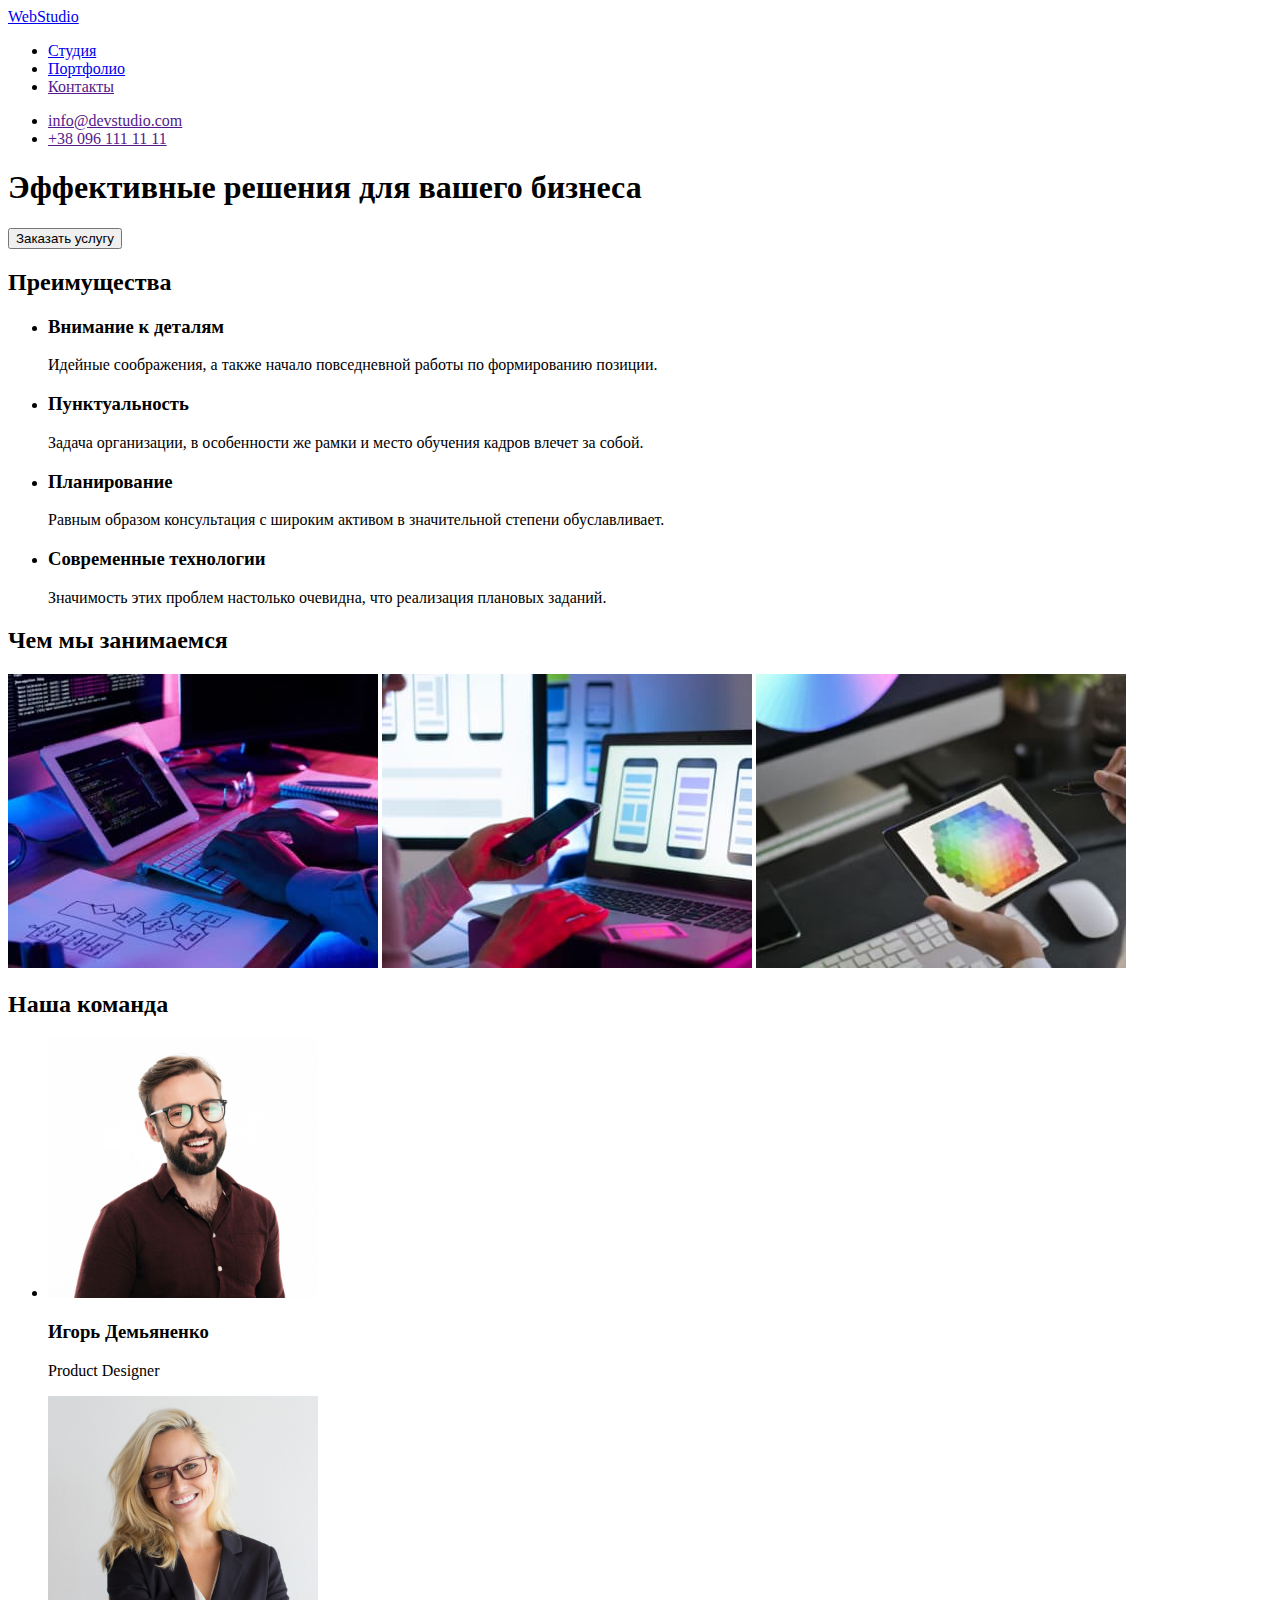
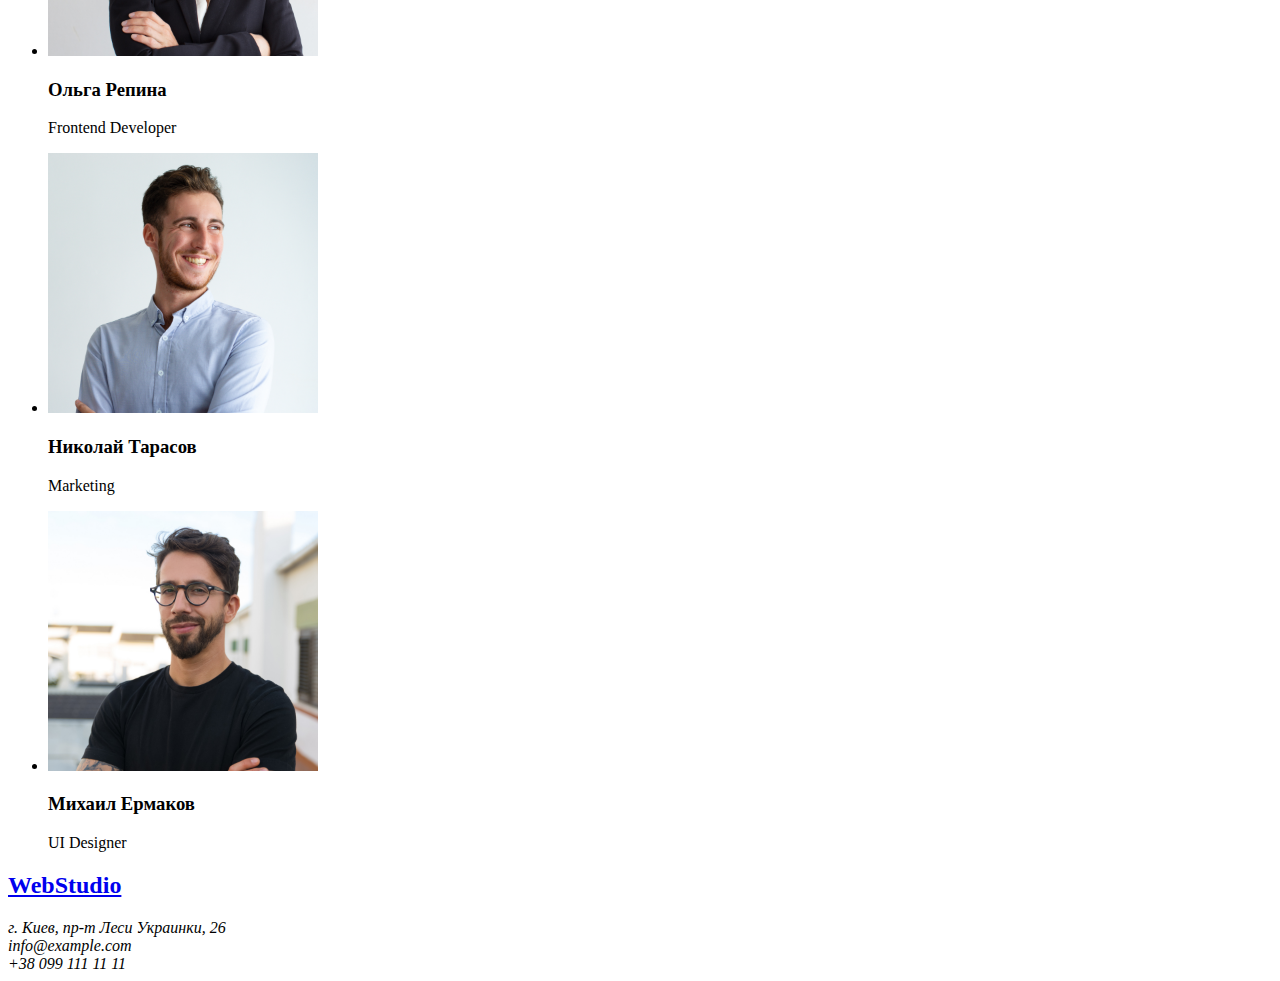
==== index.html @ 67f6c004 "Сохраняет новые файлы сайта" ====
<!DOCTYPE html>
<html lang="ru">
<head>
    <meta charset="UTF-8">
    <meta http-equiv="X-UA-Compatible" content="IE=edge">
    <meta name="viewport" content="width=device-width, initial-scale=1.0">
    <title>Document</title>
    <link rel="stylesheet" href="./css/style.css">
</head>
<body>
    <header>
        <nav>
        <a href="/">
        WebStudio 
        </a>
        <ul>
            <li><a href="./index.html">Студия</a></li>
            <li><a href="./portfolio.html">Портфолио</a></li>
            <li><a href="">Контакты</a></li>
        </ul>
    </nav>
    
        <ul>
            <li><a href="">info@devstudio.com</a></li>
            <li><a href="">+38 096 111 11 11</a></li>
        </ul>
    </header>
    <main>
    <section>
        <h1>Эффективные решения для вашего бизнеса</h1>
        
        <button>Заказать услугу</button> 
    </section>
    <section>
        <h2>Преимущества</h2>
        <ul>
            <li>
                <h3>Внимание к деталям</h3>
                <p>Идейные соображения, а также начало повседневной работы по формированию позиции.</p>
            </li>
            <li>
                <h3>Пунктуальность</h3>
                <p>Задача организации, в особенности же рамки и место обучения кадров влечет за собой.</p>
            </li>
            <li>
                <h3>Планирование</h3>
                <p>Равным образом консультация с широким активом в значительной степени обуславливает.</p>
            </li>
            <li>
                <h3>Современные технологии</h3>
                <p>Значимость этих проблем настолько очевидна, что реализация плановых заданий.</p>
            </li>
        </ul>
    </section>
    <section>
        <h2>Чем мы занимаемся</h2>
           <img src="./images/box1.jpg" alt="Человек работает за компьютером" width="370"> 
           <img src="./images/box2.jpg" alt="Человек сидит за ноутбуком и держит в руке телефон" width="370">
           <img src="./images/box3.jpg" alt="Человек сидит за компьютером и держит в руке планшет" width="370">
    </section>
<section>
    <h2>Наша команда</h2>
<ul>
    <li>
    <img src="./images/img1.jpg" alt="Мужчина в темной рубашке и очках" width="270"> 
    <h3>Игорь Демьяненко</h3>
    <p>Product Designer</p>
</li>
<li>
    <img src="./images/img2.jpg" alt="Девушка в черном пиджаке и очках" width="270">
    <h3>Ольга Репина</h3>
    <p>Frontend Developer</p>
</li>
<li>
    <img src="./images/img3.jpg" alt="Мужчина в светлой рубашке" width="270">
    <h3>Николай Тарасов</h3>
    <p>Marketing</p>
</li>
<li>
    <img src="./images/img4.jpg" alt="Мужчина в черной футболке и очках" width="270">
    <h3>Михаил Ермаков</h3>
    <p>UI Designer</p>
</li>
</ul>
</section>
</main>
<footer>
    <section>
        <a href="/"> <h2> WebStudio</h2></a>
        <address>
        г. Киев, пр-т Леси Украинки, 26 <br>info@example.com <br>+38 099 111 11 11
        </address>
    </section>
</footer>
    
</body>
</html>
---- css/style.css ----

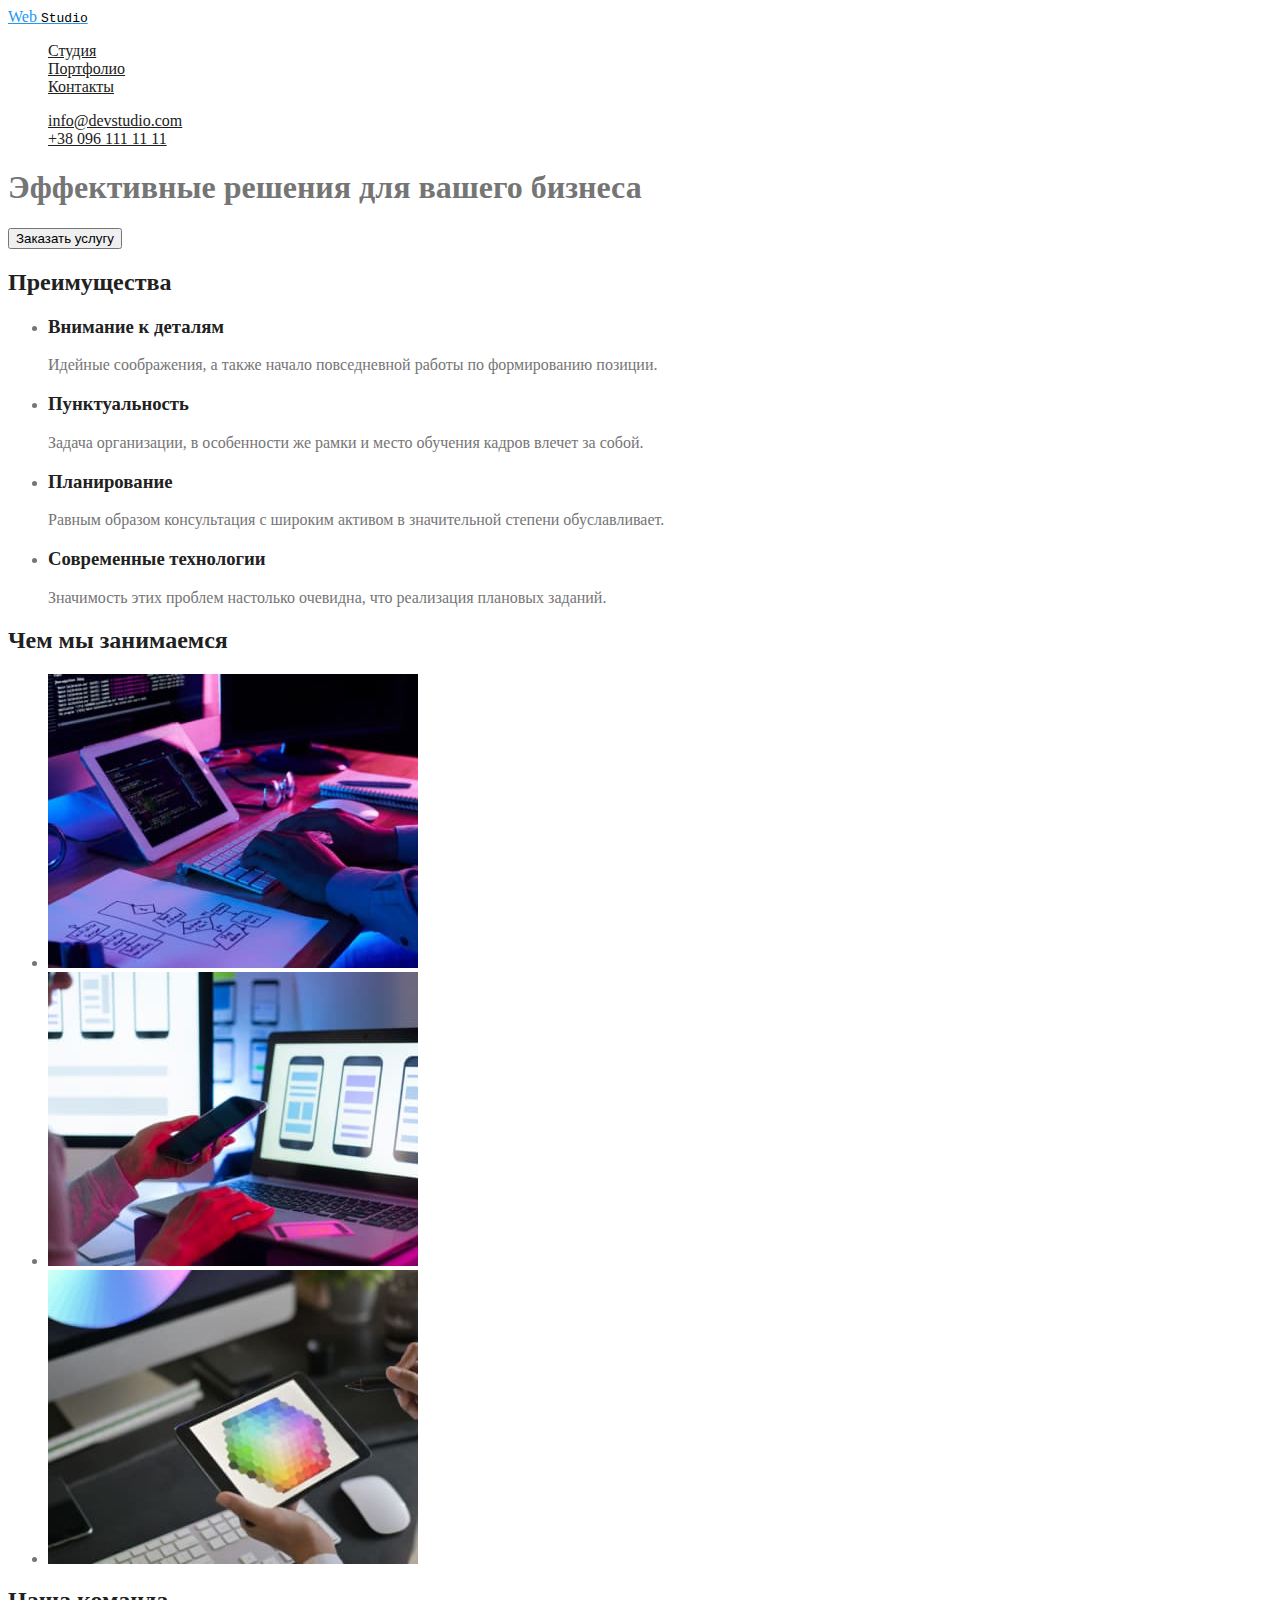
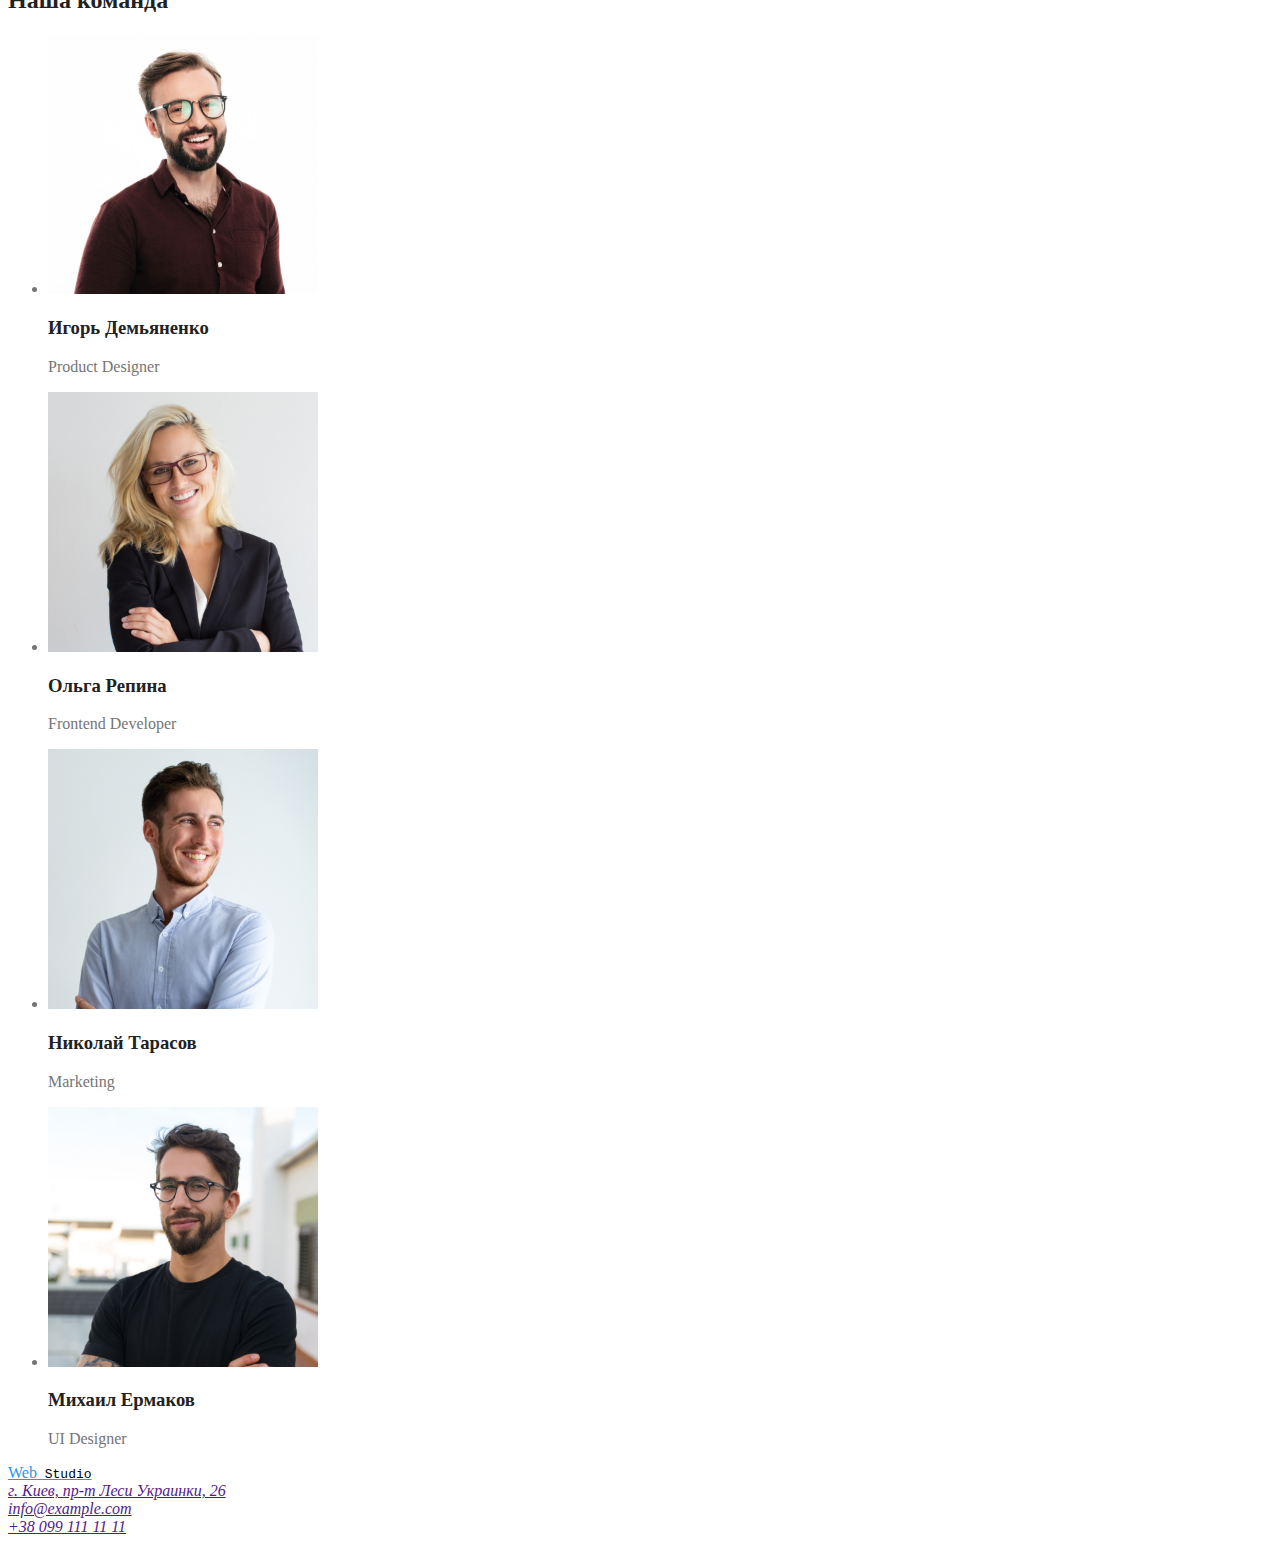
==== commit 3c3bc1e0: "добавляет css разметку" ====
--- a/index.html
+++ b/index.html
@@ -8,31 +8,31 @@
     <link rel="stylesheet" href="./css/style.css">
 </head>
 <body>
-    <header>
+    <header class="page-header">
         <nav>
-        <a href="/">
-        WebStudio 
+        <a href="/" class="Logo">
+        Web <samp class="Logo-site">Studio</samp>  
         </a>
-        <ul>
-            <li><a href="./index.html">Студия</a></li>
-            <li><a href="./portfolio.html">Портфолио</a></li>
-            <li><a href="">Контакты</a></li>
+        <ul class="site-nav list">
+            <li><a href="./index.html"class="link" >Студия</a></li>
+            <li><a href="./portfolio.html" class="link">Портфолио</a></li>
+            <li><a href="" class="link">Контакты</a></li>
         </ul>
     </nav>
     
-        <ul>
-            <li><a href="">info@devstudio.com</a></li>
-            <li><a href="">+38 096 111 11 11</a></li>
+        <ul class="contacts-nav list">
+            <li><a href="" class="link">info@devstudio.com</a></li>
+            <li><a href=""class="link">+38 096 111 11 11</a></li>
         </ul>
     </header>
     <main>
-    <section>
-        <h1>Эффективные решения для вашего бизнеса</h1>
+    <section class="Hero">
+        <h1 class="Hero-title">Эффективные решения для вашего бизнеса</h1>
         
         <button>Заказать услугу</button> 
     </section>
-    <section>
-        <h2>Преимущества</h2>
+    <section class="section">
+        <h2 class="section-title">Преимущества</h2>
         <ul>
             <li>
                 <h3>Внимание к деталям</h3>
@@ -52,14 +52,16 @@
             </li>
         </ul>
     </section>
-    <section>
-        <h2>Чем мы занимаемся</h2>
-           <img src="./images/box1.jpg" alt="Человек работает за компьютером" width="370"> 
-           <img src="./images/box2.jpg" alt="Человек сидит за ноутбуком и держит в руке телефон" width="370">
-           <img src="./images/box3.jpg" alt="Человек сидит за компьютером и держит в руке планшет" width="370">
+    <section class="section">
+        <h2 class="section-title">Чем мы занимаемся</h2>
+        <ul>
+           <li><img src="./images/box1.jpg" alt="Человек работает за компьютером" width="370"></li>
+           <li><img src="./images/box2.jpg" alt="Человек сидит за ноутбуком и держит в руке телефон" width="370"></li>
+           <li><img src="./images/box3.jpg" alt="Человек сидит за компьютером и держит в руке планшет" width="370"></li>
+        </ul>
     </section>
-<section>
-    <h2>Наша команда</h2>
+<section class="section">
+    <h2 class="section-title">Наша команда</h2>
 <ul>
     <li>
     <img src="./images/img1.jpg" alt="Мужчина в темной рубашке и очках" width="270"> 
@@ -85,12 +87,12 @@
 </section>
 </main>
 <footer>
-    <section>
-        <a href="/"> <h2> WebStudio</h2></a>
-        <address>
-        г. Киев, пр-т Леси Украинки, 26 <br>info@example.com <br>+38 099 111 11 11
-        </address>
-    </section>
+    <a href="/" class="Logo">  Web<samp class="Logo-site"> Studio</samp></a>
+<address>
+    <a href="">  г. Киев, пр-т Леси Украинки, 26</a><br>
+    <a href=""> info@example.com </a><br>
+    <a href="">+38 099 111 11 11</a>
+</address>
 </footer>
     
 </body>
--- a/css/style.css
+++ b/css/style.css
@@ -1 +1,48 @@
+:root {
+  --primary-text-color: #757575;
+  --title-text-color: #212121;
+  --accent-text-color: #2196f3;
+}
 
+body {
+  background-color: #ffffff;
+  color: var(--primary-text-color);
+}
+.list {
+  list-style: none;
+}
+/* Цвет оснвнго текста #757575 */
+/* Вторичный цвет текста #212121*/
+/* Первичный цвет фона  #FFFFFF */
+/* Вторичный цвет фона #F5F4FA*/
+/* Акцент #2196F3*/
+/*Цвет footer #2F303A  */
+
+.Logo {
+  color: var(--accent-text-color);
+}
+.Logo-site {
+  color: #000000;
+}
+/*Site-nav */
+.site-nav .link,
+.contacts-nav .link {
+  color: var(--title-text-color);
+}
+.site-nav .link:hover,
+.site-nav .link:focus,
+.contacts-nav .link:hover,
+.contacts-nav .link:focus {
+  color: var(--accent-text-color);
+}
+/* hiro */
+
+/* section */
+.section-title {
+  color: var(--title-text-color);
+}
+
+h2,
+h3 {
+  color: var(--title-text-color);
+}
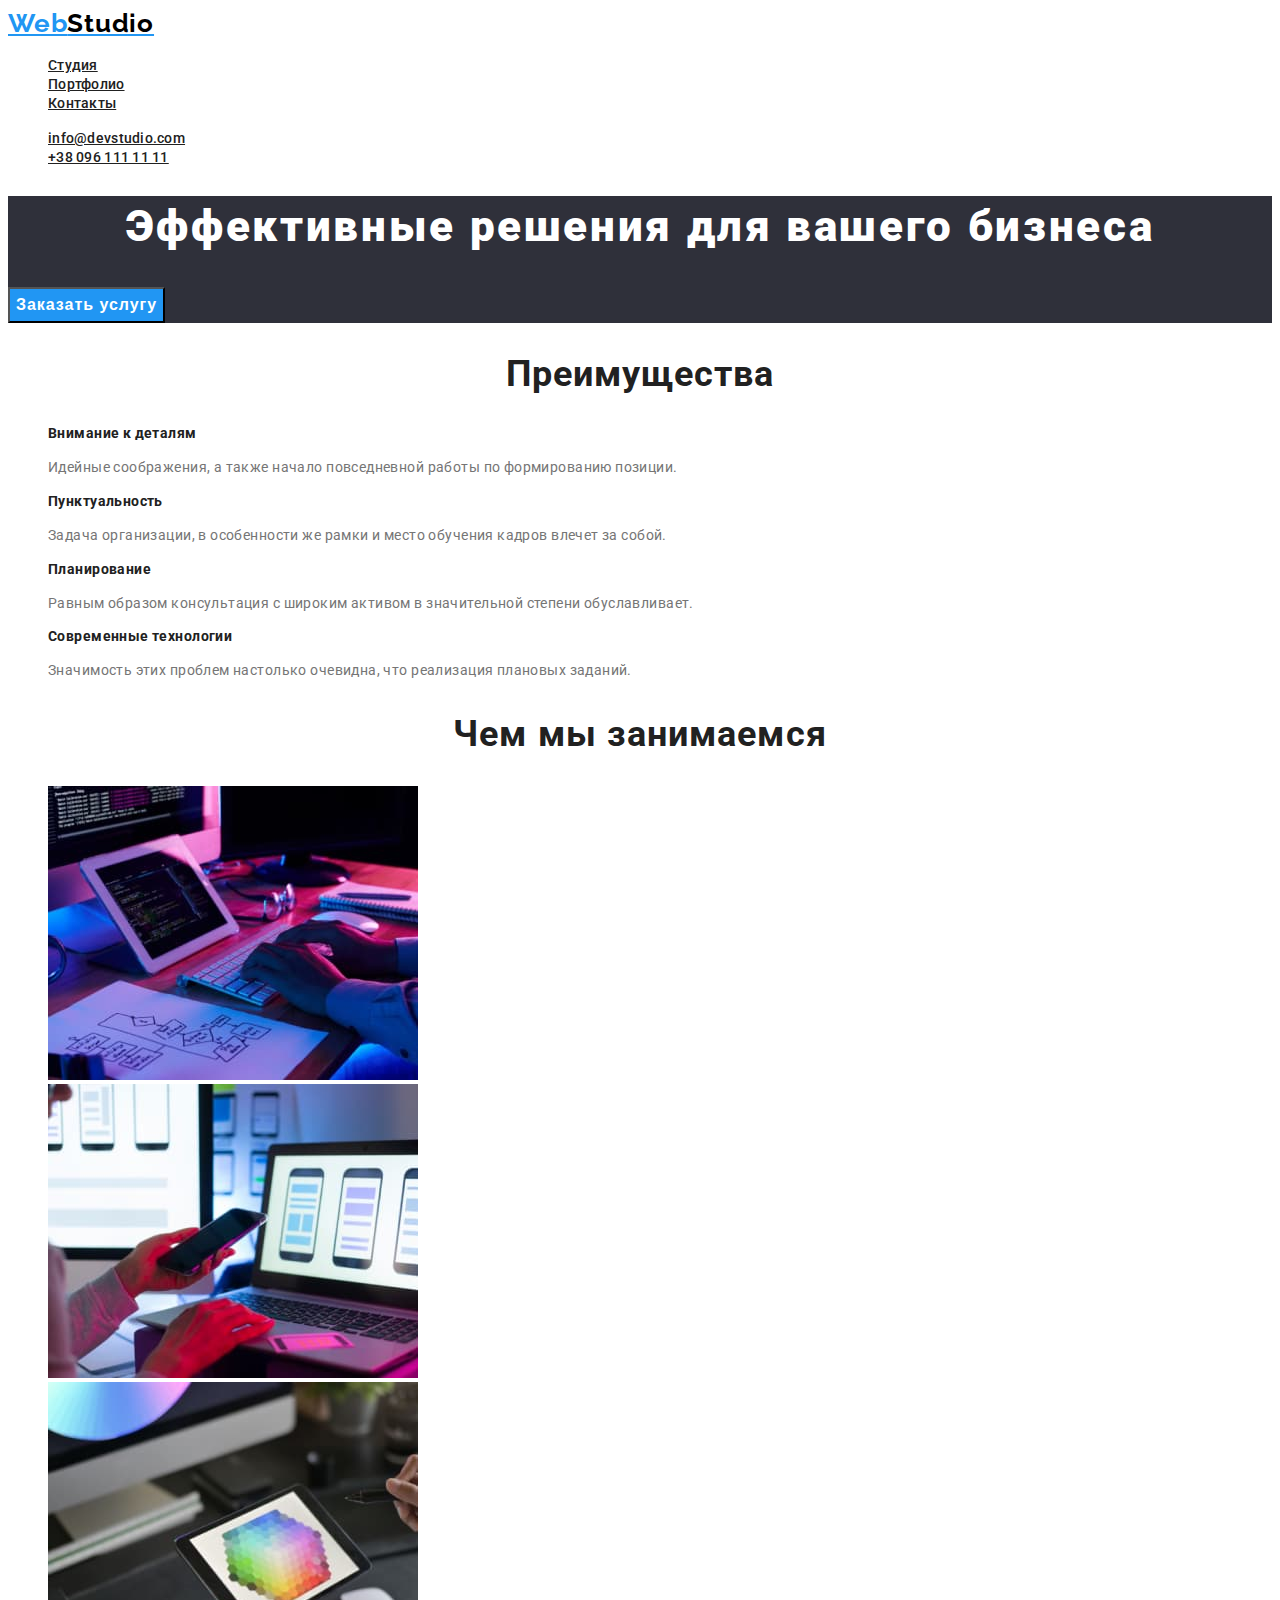
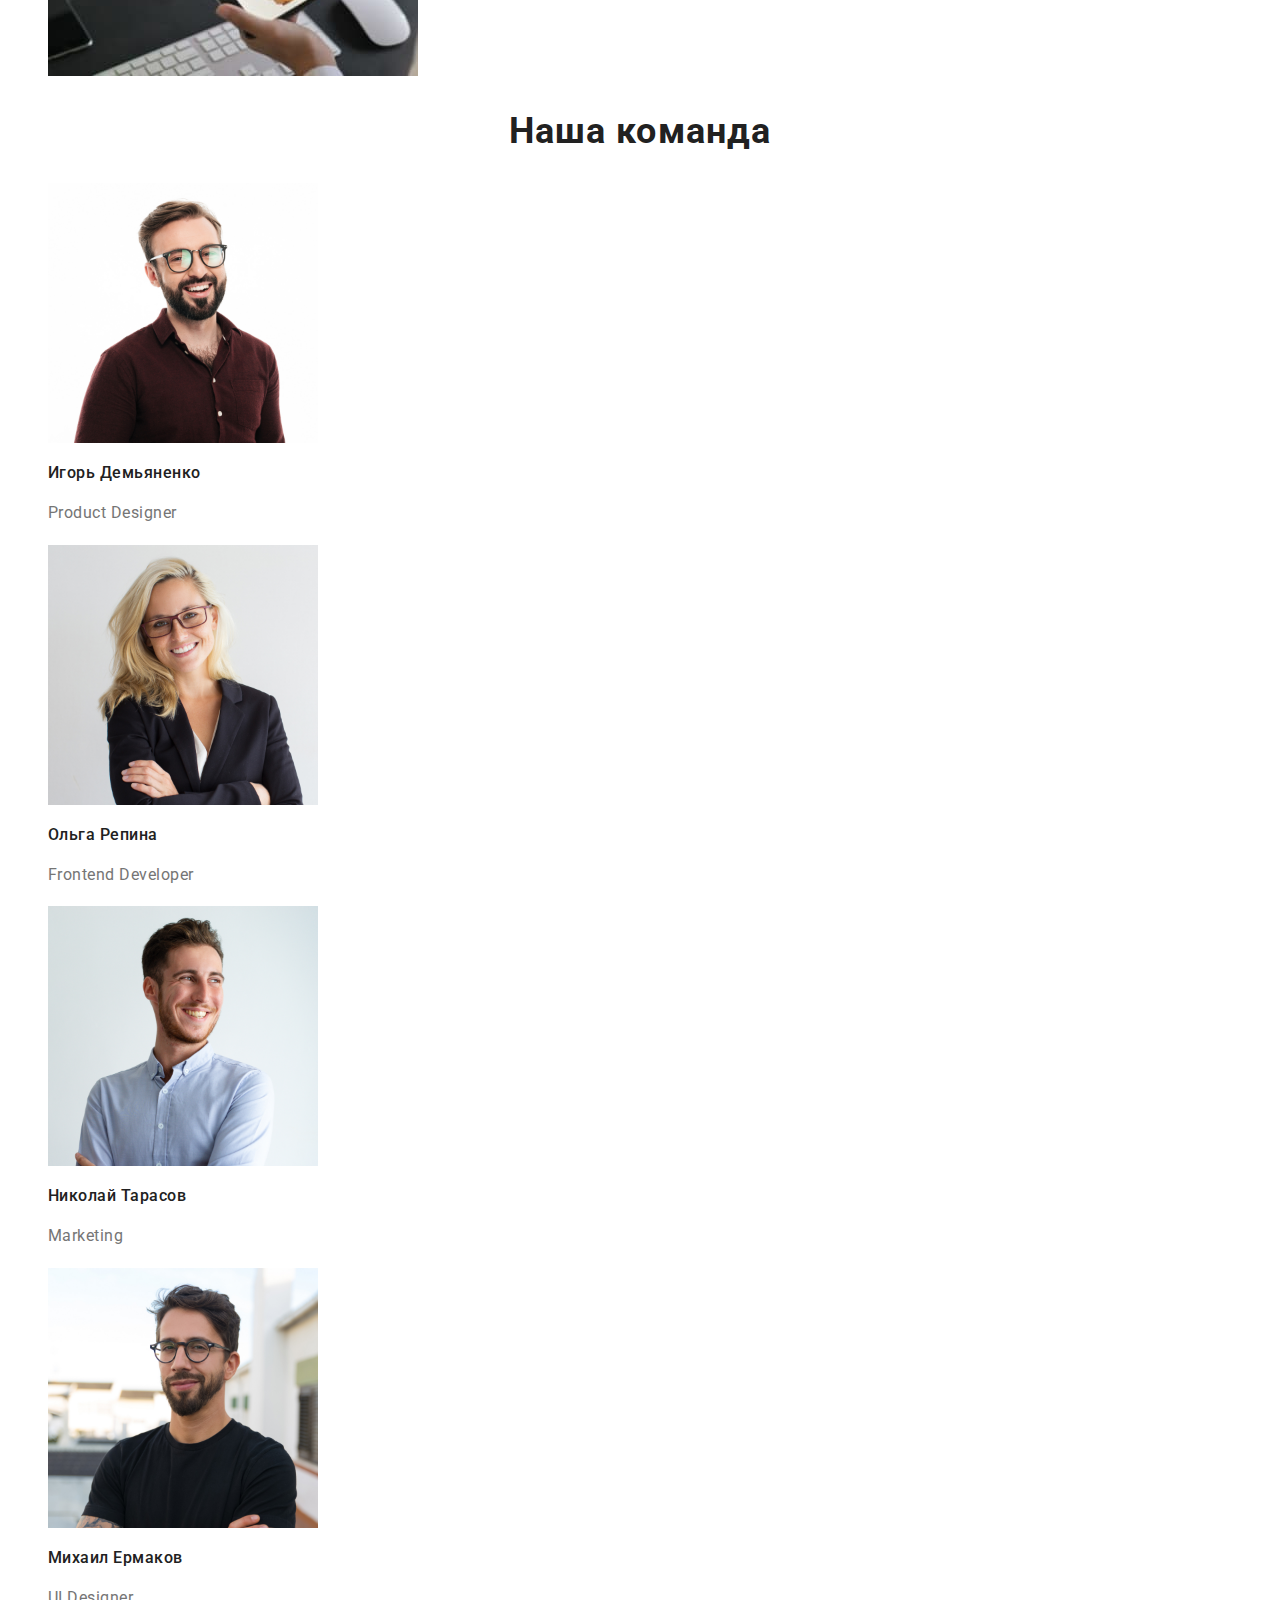
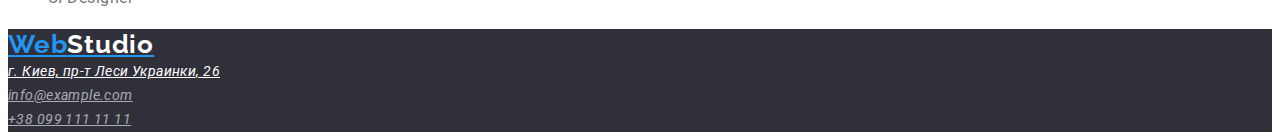
==== commit 6fdd9547: "Сохраняет стили шрифтов" ====
--- a/index.html
+++ b/index.html
@@ -5,16 +5,18 @@
     <meta http-equiv="X-UA-Compatible" content="IE=edge">
     <meta name="viewport" content="width=device-width, initial-scale=1.0">
     <title>Document</title>
+<link href="https://fonts.googleapis.com/css2?family=Raleway:wght@700&family=Roboto:wght@400;500;700;900&display=swap"
+    rel="stylesheet">
     <link rel="stylesheet" href="./css/style.css">
 </head>
 <body>
     <header class="page-header">
         <nav>
         <a href="/" class="Logo">
-        Web <samp class="Logo-site">Studio</samp>  
+        Web<samp class="Logo-site">Studio</samp>  
         </a>
         <ul class="site-nav list">
-            <li><a href="./index.html"class="link" >Студия</a></li>
+            <li><a href="./index.html"class="link  current" >Студия</a></li>
             <li><a href="./portfolio.html" class="link">Портфолио</a></li>
             <li><a href="" class="link">Контакты</a></li>
         </ul>
@@ -26,35 +28,35 @@
         </ul>
     </header>
     <main>
-    <section class="Hero">
-        <h1 class="Hero-title">Эффективные решения для вашего бизнеса</h1>
+    <section class="hero">
+        <h1 class="hero-title">Эффективные решения для вашего бизнеса</h1>
         
-        <button>Заказать услугу</button> 
+        <button class="button">Заказать услугу</button> 
     </section>
     <section class="section">
         <h2 class="section-title">Преимущества</h2>
-        <ul>
+        <ul class="benefits list">
             <li>
-                <h3>Внимание к деталям</h3>
-                <p>Идейные соображения, а также начало повседневной работы по формированию позиции.</p>
+                <h3 class="benefits-title">Внимание к деталям</h3>
+                <p class="benefits-text" >Идейные соображения, а также начало повседневной работы по формированию позиции.</p>
             </li>
             <li>
-                <h3>Пунктуальность</h3>
-                <p>Задача организации, в особенности же рамки и место обучения кадров влечет за собой.</p>
+                <h3 class="benefits-title" >Пунктуальность</h3>
+                <p class="benefits-text">Задача организации, в особенности же рамки и место обучения кадров влечет за собой.</p>
             </li>
             <li>
-                <h3>Планирование</h3>
-                <p>Равным образом консультация с широким активом в значительной степени обуславливает.</p>
+                <h3 class="benefits-title" >Планирование</h3>
+                <p class="benefits-text" >Равным образом консультация с широким активом в значительной степени обуславливает.</p>
             </li>
             <li>
-                <h3>Современные технологии</h3>
-                <p>Значимость этих проблем настолько очевидна, что реализация плановых заданий.</p>
+                <h3 class="benefits-title" >Современные технологии</h3>
+                <p class="benefits-text" >Значимость этих проблем настолько очевидна, что реализация плановых заданий.</p>
             </li>
         </ul>
     </section>
     <section class="section">
         <h2 class="section-title">Чем мы занимаемся</h2>
-        <ul>
+        <ul class="work list">
            <li><img src="./images/box1.jpg" alt="Человек работает за компьютером" width="370"></li>
            <li><img src="./images/box2.jpg" alt="Человек сидит за ноутбуком и держит в руке телефон" width="370"></li>
            <li><img src="./images/box3.jpg" alt="Человек сидит за компьютером и держит в руке планшет" width="370"></li>
@@ -62,36 +64,36 @@
     </section>
 <section class="section">
     <h2 class="section-title">Наша команда</h2>
-<ul>
+<ul class="team list">
     <li>
     <img src="./images/img1.jpg" alt="Мужчина в темной рубашке и очках" width="270"> 
-    <h3>Игорь Демьяненко</h3>
-    <p>Product Designer</p>
+    <h3 class="team-title">Игорь Демьяненко</h3>
+    <p class="team-text">Product Designer</p>
 </li>
 <li>
     <img src="./images/img2.jpg" alt="Девушка в черном пиджаке и очках" width="270">
-    <h3>Ольга Репина</h3>
-    <p>Frontend Developer</p>
+    <h3 class="team-title">Ольга Репина</h3>
+    <p class="team-text">Frontend Developer</p>
 </li>
 <li>
     <img src="./images/img3.jpg" alt="Мужчина в светлой рубашке" width="270">
-    <h3>Николай Тарасов</h3>
-    <p>Marketing</p>
+    <h3 class="team-title" >Николай Тарасов</h3>
+    <p class="team-text" >Marketing</p>
 </li>
 <li>
     <img src="./images/img4.jpg" alt="Мужчина в черной футболке и очках" width="270">
-    <h3>Михаил Ермаков</h3>
-    <p>UI Designer</p>
+    <h3 class="team-title" >Михаил Ермаков</h3>
+    <p class="team-text" >UI Designer</p>
 </li>
 </ul>
 </section>
 </main>
-<footer>
-    <a href="/" class="Logo">  Web<samp class="Logo-site"> Studio</samp></a>
+<footer class="contacts">
+    <a href="/" class="Logo">Web<samp class="Logo-site-part">Studio</samp></a>
 <address>
-    <a href="">  г. Киев, пр-т Леси Украинки, 26</a><br>
-    <a href=""> info@example.com </a><br>
-    <a href="">+38 099 111 11 11</a>
+    <a href=""class="addres-footer">  г. Киев, пр-т Леси Украинки, 26</a><br>
+    <a href=""class="addres-mail"> info@example.com </a><br>
+    <a href=""class="addres-mail">+38 099 111 11 11</a>
 </address>
 </footer>
     
--- a/css/style.css
+++ b/css/style.css
@@ -2,11 +2,15 @@
   --primary-text-color: #757575;
   --title-text-color: #212121;
   --accent-text-color: #2196f3;
+  --primary-background-color: #ffffff;
+  --secondary-background-color: #faf4f8;
+  --bg-hero-footer-color: #2f303a;
 }
 
 body {
-  background-color: #ffffff;
+  background-color: var(--primary-background-color);
   color: var(--primary-text-color);
+  font-family: Roboto, sans-serif;
 }
 .list {
   list-style: none;
@@ -20,14 +24,36 @@
 
 .Logo {
   color: var(--accent-text-color);
+  font-family: Raleway, sans-serif;
+  font-weight: 700;
+  font-size: 26px;
+  line-height: 1.2;
+  letter-spacing: 0.03em;
 }
 .Logo-site {
+  font-family: Raleway, sans-serif;
+  font-weight: 700;
+  font-size: 26px;
+  line-height: 1.2;
+  letter-spacing: 0.03em;
   color: #000000;
+}
+.Logo-site-part {
+  font-family: Raleway, sans-serif;
+  font-weight: 700;
+  font-size: 26px;
+  line-height: 1.2;
+  letter-spacing: 0.03em;
+  color: var(--primary-background-color);
 }
 /*Site-nav */
 .site-nav .link,
 .contacts-nav .link {
   color: var(--title-text-color);
+  font-weight: 500;
+  font-size: 14px;
+  line-height: 1.14;
+  letter-spacing: 0.02em;
 }
 .site-nav .link:hover,
 .site-nav .link:focus,
@@ -35,14 +61,108 @@
 .contacts-nav .link:focus {
   color: var(--accent-text-color);
 }
-/* hiro */
+.site-nav.link.current {
+  color: var(--accent-text-color);
+}
+/*Герой */
+.hero {
+  background-color: var(--bg-hero-footer-color);
+}
+.hero-title {
+  font-style: 400;
+  font-weight: 900;
+  font-size: 44px;
+  line-height: 1.4;
+  text-align: center;
+  letter-spacing: 0.06em;
+  color: var(--primary-background-color);
+}
+/* section */
 
-/* section */
+.button {
+  color: var(--primary-background-color);
+  background-color: var(--accent-text-color);
+  font-weight: 700;
+  font-size: 16px;
+  line-height: 1.9;
+  letter-spacing: 0.06em;
+}
 .section-title {
+  font-weight: 700;
+  font-size: 36px;
+  line-height: 1.2;
+  text-align: center;
+  letter-spacing: 0.03em;
   color: var(--title-text-color);
 }
 
-h2,
-h3 {
+/* Приемущества */
+.benefits-title {
+  font-weight: 700;
+  font-size: 14px;
+  line-height: 1.14;
+  letter-spacing: 0.03em;
   color: var(--title-text-color);
 }
+.benefits-text {
+  font-size: 14px;
+  line-height: 1.7;
+  letter-spacing: 0.03em;
+}
+/* Наша команда */
+.team-title {
+  font-weight: 500;
+  font-size: 16px;
+  line-height: 1.2;
+  letter-spacing: 0.03em;
+  color: var(--title-text-color);
+}
+.team-text {
+  font-size: 16px;
+  line-height: 1.9;
+  letter-spacing: 0.03em;
+}
+
+/* Футер */
+.contacts {
+  background-color: var(--bg-hero-footer-color);
+}
+.addres-footer {
+  font-family: Roboto;
+  font-weight: 400;
+  font-size: 14px;
+  line-height: 1.7;
+  letter-spacing: 0.03em;
+  color: var(--primary-background-color);
+}
+.addres-mail {
+  font-weight: 400;
+  font-size: 14px;
+  line-height: 1.7;
+  letter-spacing: 0.03em;
+  color: rgba(255, 255, 255, 0.6);
+}
+/* Стили для Партфолио */
+.button-filter:hover,
+.button-filter:focus {
+  color: var(--primary-background-color);
+  background-color: var(--accent-text-color);
+  font-family: Roboto;
+  font-weight: 500;
+  font-size: 16px;
+  line-height: 1.6;
+  letter-spacing: 0.03em;
+}
+.works-title {
+  font-weight: 700;
+  font-size: 18px;
+  line-height: 2;
+  letter-spacing: 0.06em;
+  color: var(--title-text-color);
+}
+.works-text {
+  font-size: 16px;
+  line-height: 1.9;
+  letter-spacing: 0.03em;
+  color: var(--primary-text-color);
+}
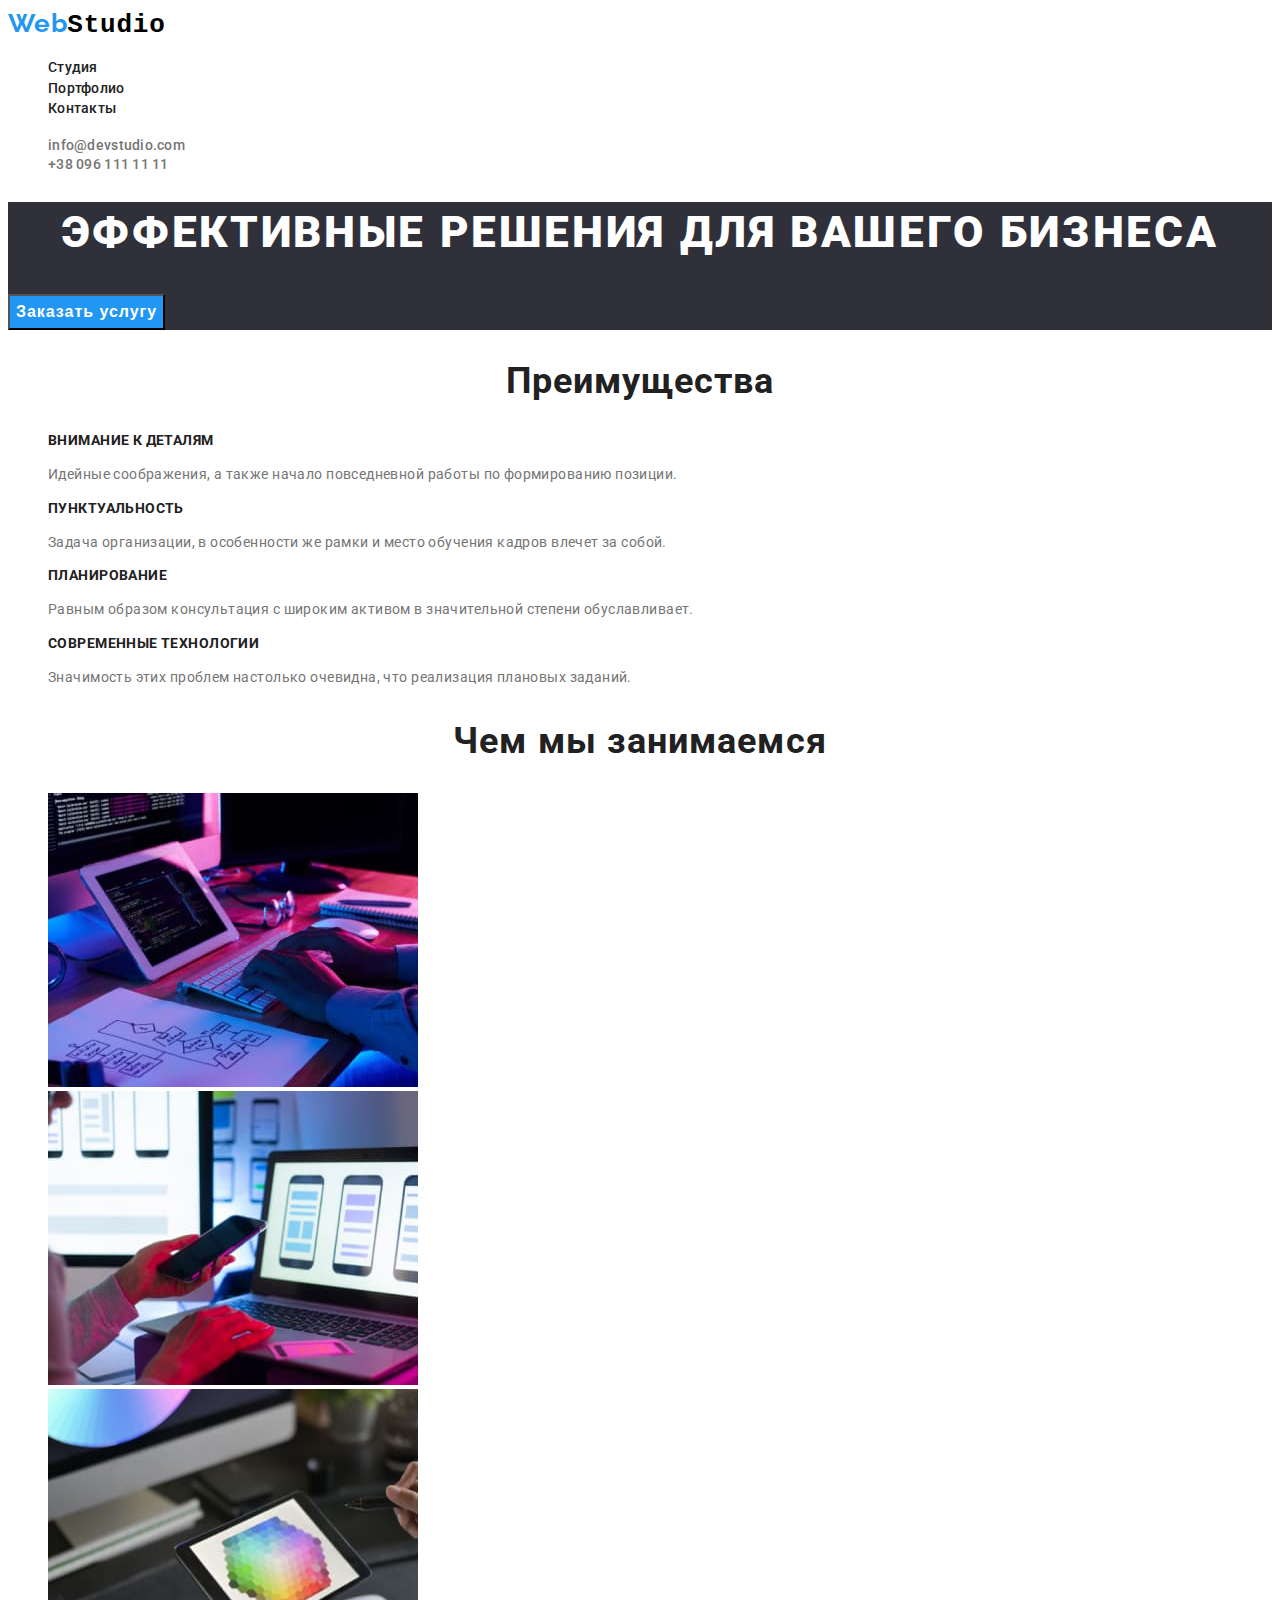
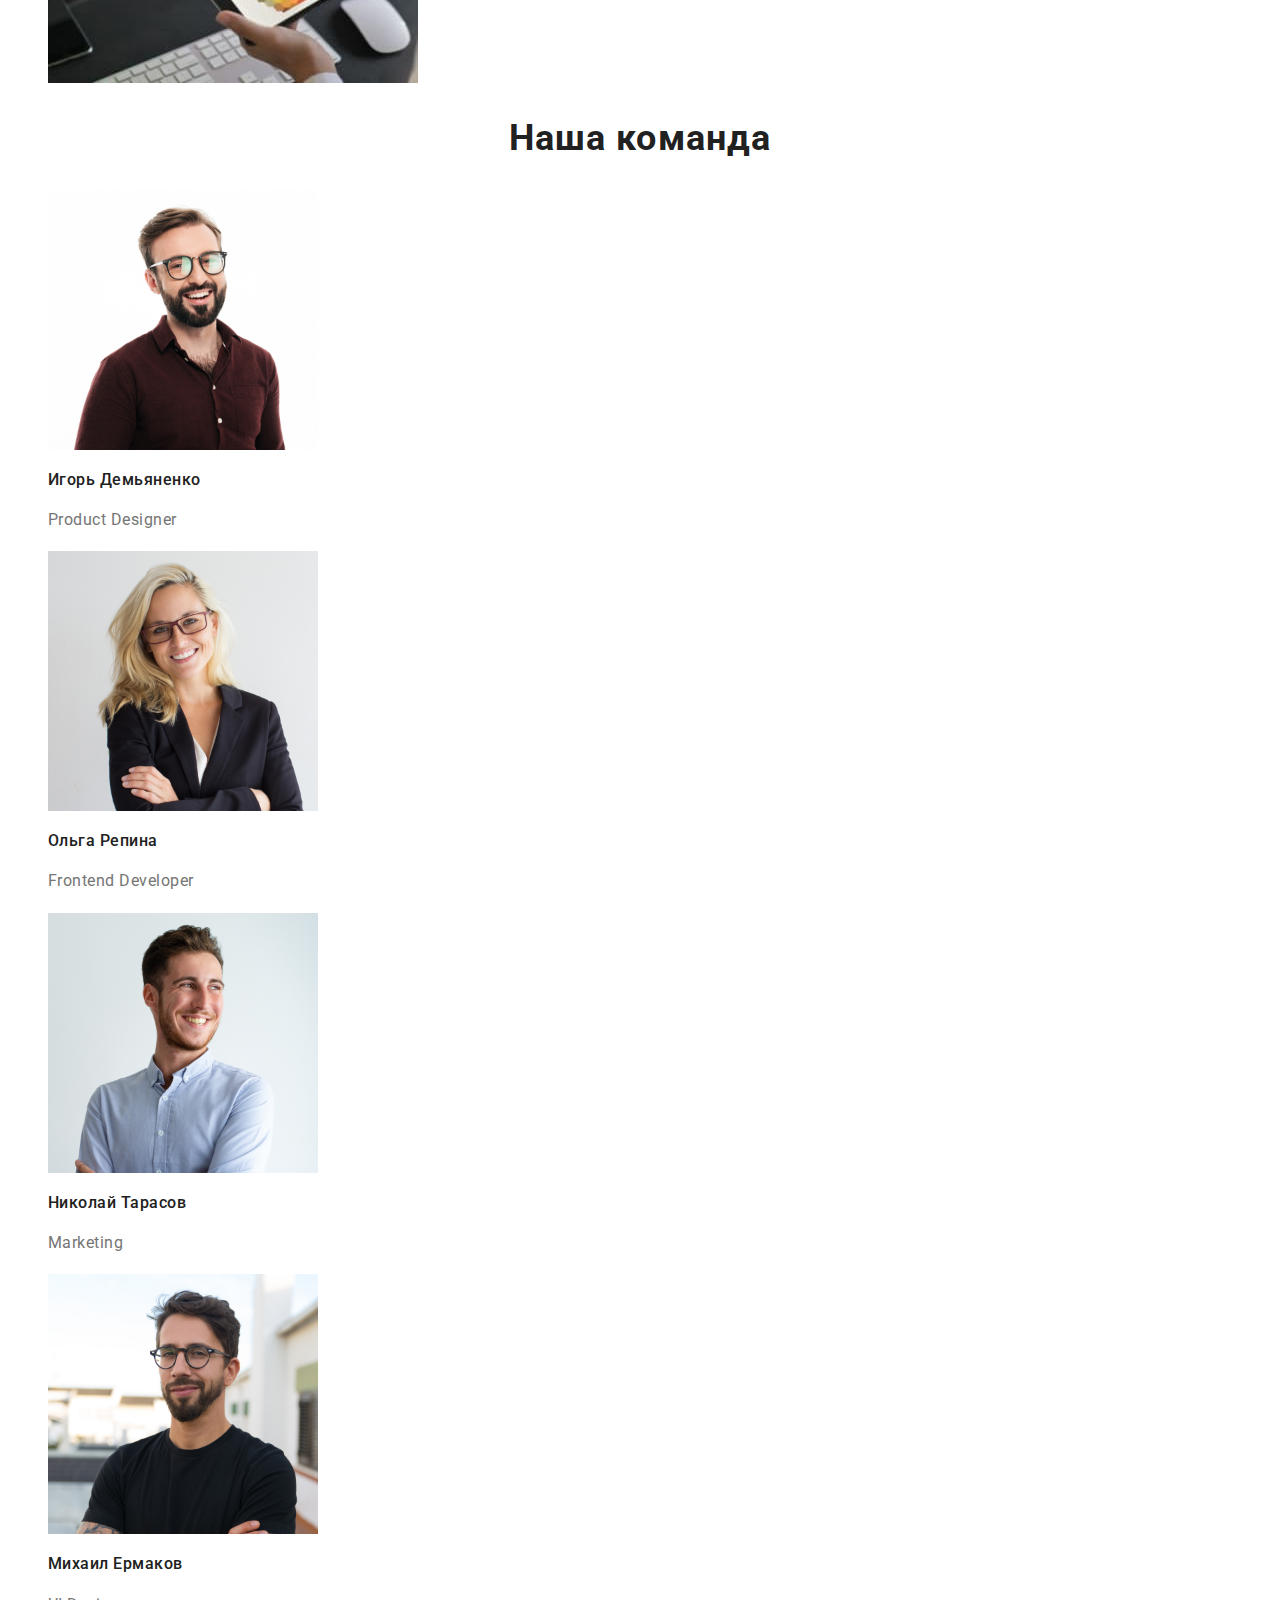
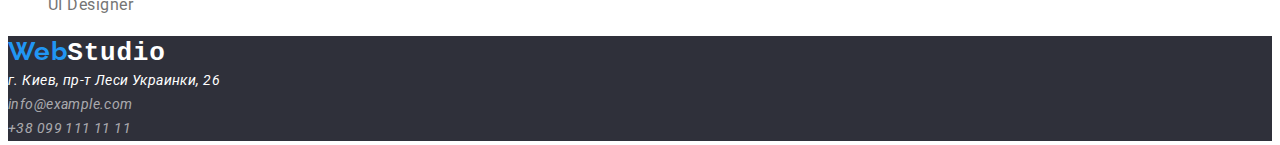
==== commit 4cd4e7b1: "Сохраняет правки шрифта" ====
--- a/index.html
+++ b/index.html
@@ -12,11 +12,11 @@
 <body>
     <header class="page-header">
         <nav>
-        <a href="/" class="Logo">
-        Web<samp class="Logo-site">Studio</samp>  
+        <a href="/" class="logo">
+        Web<samp class="logo-site">Studio</samp>  
         </a>
         <ul class="site-nav list">
-            <li><a href="./index.html"class="link  current" >Студия</a></li>
+            <li><a href="./index.html"class="link" >Студия</a></li>
             <li><a href="./portfolio.html" class="link">Портфолио</a></li>
             <li><a href="" class="link">Контакты</a></li>
         </ul>
@@ -89,7 +89,7 @@
 </section>
 </main>
 <footer class="contacts">
-    <a href="/" class="Logo">Web<samp class="Logo-site-part">Studio</samp></a>
+    <a href="/" class="logo">Web<samp class="logo-site-part">Studio</samp></a>
 <address>
     <a href=""class="addres-footer">  г. Киев, пр-т Леси Украинки, 26</a><br>
     <a href=""class="addres-mail"> info@example.com </a><br>
--- a/css/style.css
+++ b/css/style.css
@@ -15,6 +15,9 @@
 .list {
   list-style: none;
 }
+a {
+  text-decoration: none;
+}
 /* Цвет оснвнго текста #757575 */
 /* Вторичный цвет текста #212121*/
 /* Первичный цвет фона  #FFFFFF */
@@ -22,38 +25,38 @@
 /* Акцент #2196F3*/
 /*Цвет footer #2F303A  */
 
-.Logo {
+.logo {
   color: var(--accent-text-color);
   font-family: Raleway, sans-serif;
+  font-style: 400;
   font-weight: 700;
   font-size: 26px;
   line-height: 1.2;
   letter-spacing: 0.03em;
 }
-.Logo-site {
-  font-family: Raleway, sans-serif;
-  font-weight: 700;
-  font-size: 26px;
-  line-height: 1.2;
-  letter-spacing: 0.03em;
+.logo-site {
   color: #000000;
 }
-.Logo-site-part {
-  font-family: Raleway, sans-serif;
-  font-weight: 700;
-  font-size: 26px;
-  line-height: 1.2;
-  letter-spacing: 0.03em;
+.logo-site-part {
   color: var(--primary-background-color);
 }
 /*Site-nav */
-.site-nav .link,
+.site-nav .link {
+  font-style: 400;
+  font-weight: 500;
+  font-size: 14px;
+  line-height: 1.4;
+  letter-spacing: 0.02em;
+  color: var(--title-text-color);
+}
+
 .contacts-nav .link {
-  color: var(--title-text-color);
+  font-style: 400;
   font-weight: 500;
   font-size: 14px;
   line-height: 1.14;
   letter-spacing: 0.02em;
+  color: var(--primary-text-colo);
 }
 .site-nav .link:hover,
 .site-nav .link:focus,
@@ -61,9 +64,7 @@
 .contacts-nav .link:focus {
   color: var(--accent-text-color);
 }
-.site-nav.link.current {
-  color: var(--accent-text-color);
-}
+
 /*Герой */
 .hero {
   background-color: var(--bg-hero-footer-color);
@@ -75,6 +76,7 @@
   line-height: 1.4;
   text-align: center;
   letter-spacing: 0.06em;
+  text-transform: uppercase;
   color: var(--primary-background-color);
 }
 /* section */
@@ -98,10 +100,12 @@
 
 /* Приемущества */
 .benefits-title {
+  font-style: 400;
   font-weight: 700;
   font-size: 14px;
   line-height: 1.14;
   letter-spacing: 0.03em;
+  text-transform: uppercase;
   color: var(--title-text-color);
 }
 .benefits-text {
@@ -128,7 +132,7 @@
   background-color: var(--bg-hero-footer-color);
 }
 .addres-footer {
-  font-family: Roboto;
+  font-style: 400;
   font-weight: 400;
   font-size: 14px;
   line-height: 1.7;
@@ -143,15 +147,21 @@
   color: rgba(255, 255, 255, 0.6);
 }
 /* Стили для Партфолио */
+.button-filter {
+  font-style: 400;
+  font-weight: 500;
+  font-size: 16px;
+  line-height: 26px;
+  letter-spacing: 0.03em;
+  color: var(--title-text-color);
+}
 .button-filter:hover,
 .button-filter:focus {
   color: var(--primary-background-color);
   background-color: var(--accent-text-color);
-  font-family: Roboto;
-  font-weight: 500;
-  font-size: 16px;
-  line-height: 1.6;
-  letter-spacing: 0.03em;
+}
+.works {
+  color: #ffffff;
 }
 .works-title {
   font-weight: 700;
